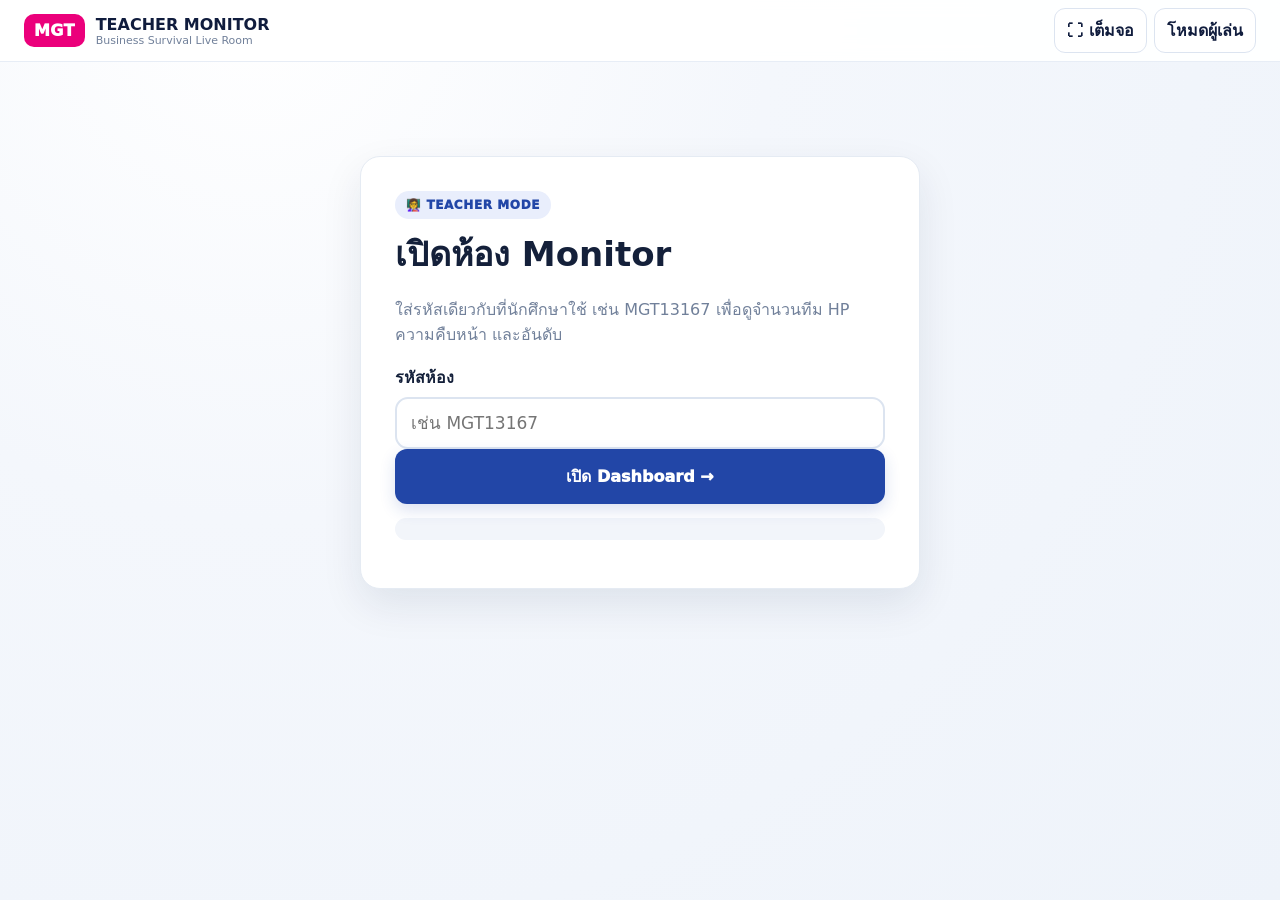
==== teacher.html @ 5bec0195 "Add teacher monitoring dashboard page" ====
<!DOCTYPE html>
<html lang="th">
<head>
<meta charset="UTF-8">
<meta name="viewport" content="width=device-width,initial-scale=1">
<meta name="theme-color" content="#F2F5FA">
<title>Teacher Monitor — Business Survival</title>
<link rel="stylesheet" href="style.css">
</head>
<body>
<div class="app">
<header class="topbar">
  <a class="brand" href="./"><div class="brandmark">MGT</div><div><b>TEACHER MONITOR</b><small>Business Survival Live Room</small></div></a>
  <div class="top-actions"><button id="teacherFullscreenBtn" type="button">⛶ เต็มจอ</button><a class="teacher-link" href="./">โหมดผู้เล่น</a></div>
</header>

<main class="teacher-shell">
<section id="teacherJoin" class="teacher-join card">
  <span class="eyebrow">👩‍🏫 TEACHER MODE</span>
  <h1>เปิดห้อง Monitor</h1>
  <p>ใส่รหัสเดียวกับที่นักศึกษาใช้ เช่น MGT13167 เพื่อดูจำนวนทีม HP ความคืบหน้า และอันดับ</p>
  <form id="teacherJoinForm">
    <label for="teacherRoomCode">รหัสห้อง</label>
    <input id="teacherRoomCode" maxlength="20" autocomplete="off" placeholder="เช่น MGT13167" required>
    <button class="primary big" type="submit">เปิด Dashboard →</button>
  </form>
  <p id="backendNote" class="finish-note"></p>
</section>

<section id="teacherDashboard" class="teacher-dashboard">
  <div class="teacher-head">
    <div><span class="eyebrow">LIVE CLASSROOM</span><h1>ROOM <span id="teacherRoomDisplay"></span></h1><p>อัปเดตคะแนนอัตโนมัติทุก 2 วินาที</p></div>
    <div><span id="liveBadge" class="live-badge">● LIVE</span></div>
  </div>

  <div class="teacher-stats">
    <div class="stat-card card"><span>ทีมทั้งหมด</span><strong id="statTeams">0</strong></div>
    <div class="stat-card card"><span>ยังอยู่ในเกม</span><strong id="statPlaying">0</strong></div>
    <div class="stat-card card"><span>รอดครบ 20</span><strong id="statSurvived">0</strong></div>
    <div class="stat-card card"><span>HP สูงสุด</span><strong id="statTopHp">—</strong></div>
  </div>

  <div class="teacher-board card">
    <div class="teacher-board-head"><div><span class="eyebrow">🏆 LEADERBOARD</span><h2>สถานะทุกทีม</h2></div><button class="top-actions" id="refreshBtn" type="button">↻ อัปเดต</button></div>
    <div id="teacherTeamList"></div>
  </div>
</section>
</main>
</div>

<script src="sync-config.js"></script>
<script src="sync.js"></script>
<script src="teacher.js"></script>
</body>
</html>
---- style.css ----
:root{--navy:#101C3D;--blue:#2246A7;--cloud:#F2F5FA;--pink:#EB007B;--white:#fff;--text:#14203A;--muted:#71809A;--green:#2FA463;--green-soft:#EAF8F0;--orange:#F19A35;--orange-soft:#FFF4E6;--red:#D94A4A;--red-soft:#FFF0F0;--line:#DCE4F0;--shadow:0 16px 42px rgba(16,28,61,.09)}*{box-sizing:border-box}html{background:var(--cloud)}body{margin:0;font-family:Inter,"Noto Sans Thai",system-ui,-apple-system,sans-serif;background:radial-gradient(circle at 20% 0,#fff 0,#f4f7fc 38%,#eef3fa 100%);color:var(--text);min-height:100vh}button,input{font:inherit}.app{min-height:100vh}.topbar{height:62px;background:rgba(255,255,255,.92);backdrop-filter:blur(10px);border-bottom:1px solid #e7edf6;display:flex;align-items:center;justify-content:space-between;padding:0 24px;position:sticky;top:0;z-index:20}.brand{display:flex;align-items:center;gap:11px;color:var(--navy);text-decoration:none}.brandmark{background:var(--pink);color:#fff;padding:7px 10px;border-radius:10px;font-weight:1000;letter-spacing:.02em}.brand small{display:block;color:var(--muted);font-size:11px}.top-actions{display:flex;gap:7px;align-items:center}.top-actions button,.teacher-link{background:#fff;border:1px solid var(--line);color:var(--navy);padding:9px 12px;border-radius:11px;font-weight:800;cursor:pointer;text-decoration:none}.top-actions button:hover,.teacher-link:hover{border-color:#a9b9d4;background:#f9fbff}.main{max-width:1050px;margin:auto;padding:24px}.screen{display:none}.screen.active{display:block}.card{background:#fff;border:1px solid #e5ebf3;border-radius:20px;box-shadow:var(--shadow)}.eyebrow,.pill{display:inline-flex;background:#E9EEFC;color:var(--blue);font-weight:1000;padding:7px 11px;border-radius:99px;font-size:12px;letter-spacing:.05em}.primary{border:0;padding:12px 18px;border-radius:12px;font-weight:1000;color:#fff;cursor:pointer;background:var(--blue);box-shadow:0 6px 16px rgba(34,70,167,.16)}.primary:hover{filter:brightness(1.05)}.primary.big{width:100%;padding:15px 18px;font-size:16px}.hidden{display:none!important}.join-layout{display:grid;grid-template-columns:1.15fr .85fr;gap:34px;align-items:center;min-height:calc(100vh - 110px)}.join-copy{padding:26px 8px}.join-copy h1{font-size:72px;line-height:.9;letter-spacing:-.045em;margin:20px 0;color:var(--navy)}.join-copy h1 span{color:var(--pink)}.join-copy h2{font-size:29px;margin:0 0 12px}.join-copy p{font-size:18px;color:var(--muted);line-height:1.65;max-width:650px}.mini-rules{display:flex;gap:9px;flex-wrap:wrap;margin-top:22px}.mini-rules span{background:#fff;border:1px solid var(--line);border-radius:99px;padding:9px 13px;font-weight:800;font-size:14px}.join-card{padding:32px}.join-icon{font-size:50px}.join-card h2{font-size:29px;margin:7px 0 3px}.join-card>p{color:var(--muted);margin-top:0;line-height:1.5}.join-card label{display:block;font-weight:900;margin:17px 0 7px}.join-card input{width:100%;padding:14px 15px;border:2px solid var(--line);border-radius:13px;background:#fff;font-size:17px;text-transform:none}.join-card input:focus{outline:none;border-color:var(--blue);box-shadow:0 0 0 4px rgba(34,70,167,.08)}.join-card .primary{margin-top:21px}.link-btn{width:100%;border:0;background:transparent;color:var(--blue);font-weight:800;margin-top:12px;cursor:pointer}.player-strip{display:grid;grid-template-columns:minmax(220px,.72fr) minmax(0,1.5fr);gap:34px;align-items:center;padding:17px 22px;margin-bottom:14px}.identity .room-label{display:inline-flex;background:var(--cloud);padding:5px 9px;border-radius:99px;color:var(--muted);font-size:11px;font-weight:900}.identity h3{font-size:25px;margin:5px 0 2px;color:var(--navy);line-height:1.1}.sync-badge{font-size:11px;font-weight:800;color:var(--muted)}.sync-badge.online{color:var(--green)}.sync-badge.offline{color:var(--red)}.sync-badge.local{color:var(--orange)}.hp-head{display:flex;justify-content:space-between;gap:12px;align-items:center;font-weight:1000;font-size:15px}.hp-head strong{font-size:16px;color:var(--navy)}.hpbar{height:12px;background:#E9EDF4;border-radius:99px;overflow:hidden}.hpbar.large{height:17px;margin:8px 0 5px}.hpfill{height:100%;background:linear-gradient(90deg,var(--pink),#FF5D7E);transition:width .55s ease}.hpfill.warning{background:linear-gradient(90deg,#F4B13F,#EF7C30)}.hpfill.danger{background:linear-gradient(90deg,#EC5C5C,#BD2D45)}.hp-panel small{font-weight:900;color:var(--muted);font-size:10px;letter-spacing:.04em}.failed-text{color:var(--red)!important}.question{padding:24px 26px 18px}.question-head{display:flex;justify-content:space-between;align-items:center;gap:10px}.state-pill{font-size:10px;font-weight:1000;border-radius:99px;background:var(--green-soft);padding:7px 10px;color:#257244}.state-pill.good{background:var(--green-soft);color:#227445}.state-pill.mid{background:var(--orange-soft);color:#9A6200}.state-pill.bad{background:var(--red-soft);color:#A93131}.timer-wrap{margin:17px 0 22px}.timer-meta{display:flex;justify-content:space-between;align-items:center;font-weight:900;margin-bottom:7px;font-size:13px}.timer-meta strong{font-size:13px}.timer-track{height:12px;background:#E9EDF4;border-radius:99px;overflow:hidden}.timer-bar{height:100%;width:100%;background:linear-gradient(90deg,#F3B438,#F0792F);transition:width 1s linear}.timer-bar.warning{background:linear-gradient(90deg,#F29B35,#F0642E)}.timer-bar.danger{background:linear-gradient(90deg,#F24B64,var(--pink))}.event-area{display:grid;grid-template-columns:74px 1fr;gap:14px;align-items:center;margin-top:4px}.event-icon{font-size:46px;line-height:1;text-align:center}.question h2{font-size:30px;margin:0 0 5px;color:var(--navy);letter-spacing:-.02em}.question p{font-size:15px;color:var(--muted);line-height:1.6;margin:0}.options{display:grid;grid-template-columns:1fr 1fr;gap:10px;margin-top:20px}.option{display:flex;align-items:center;gap:11px;text-align:left;background:#fff;border:1.5px solid #DDE5F0;padding:13px;border-radius:15px;cursor:pointer;transition:.16s;min-height:64px;color:var(--text)}.option:hover:not(:disabled){border-color:#7C98D4;transform:translateY(-1px);box-shadow:0 6px 16px rgba(34,70,167,.08)}.option:disabled{cursor:default}.option .letter{flex:0 0 34px;height:34px;border-radius:10px;background:var(--navy);color:#fff;display:grid;place-items:center;font-weight:1000}.option.selected{border-color:var(--blue);background:#F5F7FF;box-shadow:0 0 0 3px rgba(34,70,167,.07)}.option.dimmed:not(.selected){opacity:.43}.result-box{display:none;margin-top:18px;padding:16px;border-radius:15px;grid-template-columns:46px 1fr auto;gap:14px;align-items:center}.result-box.show{display:grid}.result-box.good{background:var(--green-soft);border:1px solid #B9E3CB}.result-box.mid{background:var(--orange-soft);border:1px solid #F4D69C}.result-box.bad{background:var(--red-soft);border:1px solid #F0BBBB}.result-icon{font-size:34px}.result-copy span{font-size:10px;font-weight:1000;letter-spacing:.08em}.result-copy h3{margin:2px 0;font-size:19px}.result-copy p{font-size:13px;margin:0;color:var(--text)}.damage-badge{font-size:17px;font-weight:1000;white-space:nowrap}.good .damage-badge{color:var(--green)}.mid .damage-badge{color:var(--orange)}.bad .damage-badge{color:var(--red)}.controls{display:flex;justify-content:space-between;align-items:center;gap:12px;margin-top:16px;padding-top:14px;border-top:1px solid var(--line);min-height:48px}.controls span{color:var(--muted);font-weight:700;font-size:12px}.finish{max-width:780px;margin:28px auto 16px;padding:38px;text-align:center}.trophy{font-size:72px}.finish h1{font-size:36px;margin:10px 0}.finish>p{font-size:16px;color:var(--muted)}.final-hp{display:flex;justify-content:center;align-items:baseline;gap:12px;margin:24px auto 6px}.final-hp span{font-weight:800;color:var(--muted)}.final-hp strong{font-size:62px;line-height:1;color:var(--pink)}.finish-status{font-size:22px;font-weight:1000;color:var(--navy);margin-bottom:14px}.finish-note{background:var(--cloud);padding:11px 15px;border-radius:13px;font-size:14px}.summary{max-width:900px;margin:0 auto;padding:26px}.summary-head{display:flex;justify-content:space-between;gap:20px;align-items:flex-end;margin-bottom:16px}.summary-head h2{margin:7px 0 0;font-size:27px}.summary-head>strong{color:var(--pink)}.history-list{display:grid;gap:9px}.history-item{display:grid;grid-template-columns:46px 1fr auto;gap:12px;align-items:center;border:1px solid var(--line);border-left:5px solid var(--green);border-radius:14px;padding:13px;background:#fff}.history-item.mid{border-left-color:var(--orange)}.history-item.bad{border-left-color:var(--red)}.history-num{width:38px;height:38px;border-radius:11px;background:var(--cloud);display:grid;place-items:center;font-weight:1000;color:var(--navy)}.history-main h3{font-size:15px;margin:0 0 3px}.history-main p{font-size:12px!important;color:var(--text)!important;margin:0 0 3px!important}.history-main small{color:var(--muted);font-size:11px}.history-score{text-align:right;display:grid;gap:2px}.history-score strong{font-size:14px}.history-score span{font-size:11px;color:var(--muted)}.history-item.good .history-score strong{color:var(--green)}.history-item.mid .history-score strong{color:var(--orange)}.history-item.bad .history-score strong{color:var(--red)}.finish-actions{display:flex;gap:10px;justify-content:center;margin:18px 0 40px}.button-link{display:inline-flex;align-items:center}.modal-wrap{display:none;position:fixed;inset:0;background:rgba(16,28,61,.78);z-index:100;padding:22px;align-items:center;justify-content:center}.modal-wrap.open{display:flex}.modal{width:min(700px,100%);max-height:90vh;overflow:auto;padding:28px}.modal h2{margin-top:0}.rules{display:grid;gap:10px;margin-top:18px}.rules>div{padding:14px;background:var(--cloud);border-radius:14px;display:grid;grid-template-columns:32px 1fr}.rules span{grid-column:2;color:var(--muted);font-size:13px}.actions{display:flex;gap:12px;flex-wrap:wrap;margin-top:22px}.end{justify-content:flex-end}.danger-modal{background:rgba(54,9,19,.86)}.bankrupt-card{text-align:center;max-width:560px;padding:40px}.bankrupt-icon{font-size:82px}.danger-eyebrow{background:#FFE8EB;color:#B52E45}.bankrupt-card h2{font-size:42px;color:#9B1E34;margin:12px 0 4px}.bankrupt-card p{font-size:17px;color:var(--muted);line-height:1.6}.empty{color:var(--muted);text-align:center}.teacher-shell{max-width:1180px;margin:auto;padding:24px}.teacher-join{max-width:560px;margin:70px auto;padding:34px}.teacher-join h1{font-size:34px;margin:8px 0}.teacher-join p{color:var(--muted)}.teacher-join label{display:block;font-weight:900;margin:18px 0 7px}.teacher-join input{width:100%;padding:14px;border:2px solid var(--line);border-radius:13px;font-size:17px}.teacher-dashboard{display:none}.teacher-dashboard.active{display:block}.teacher-head{display:flex;justify-content:space-between;align-items:center;gap:16px;margin-bottom:16px}.teacher-head h1{margin:0;font-size:32px}.teacher-head p{margin:3px 0;color:var(--muted)}.live-badge{display:inline-flex;align-items:center;gap:7px;padding:8px 11px;border-radius:99px;font-weight:900;font-size:12px;background:var(--green-soft);color:var(--green)}.live-badge.local{background:var(--orange-soft);color:#9A6200}.teacher-stats{display:grid;grid-template-columns:repeat(4,1fr);gap:12px;margin-bottom:16px}.stat-card{padding:18px}.stat-card span{font-size:12px;color:var(--muted);font-weight:800}.stat-card strong{display:block;font-size:34px;color:var(--navy);margin-top:3px}.teacher-board{padding:22px}.teacher-board-head{display:flex;justify-content:space-between;align-items:center;margin-bottom:10px}.team-monitor{display:grid;grid-template-columns:48px minmax(160px,1fr) minmax(160px,1.3fr) 120px 130px;gap:14px;align-items:center;padding:15px 4px;border-top:1px solid var(--line)}.team-monitor:first-of-type{border-top:0}.team-monitor .rank-no{width:38px;height:38px;border-radius:12px;background:var(--cloud);display:grid;place-items:center;font-weight:1000}.team-monitor .team-name{font-weight:1000}.team-monitor .team-name small{display:block;font-weight:700;color:var(--muted);margin-top:2px}.monitor-hp strong{display:flex;justify-content:space-between;font-size:13px}.monitor-hp .hpbar{margin-top:6px}.progress-text{font-size:12px;color:var(--muted);font-weight:800}.status-chip{justify-self:end;padding:7px 10px;border-radius:99px;font-size:11px;font-weight:1000;background:var(--cloud);color:var(--muted)}.status-chip.survived{background:var(--green-soft);color:var(--green)}.status-chip.bankrupt{background:var(--red-soft);color:var(--red)}.teacher-empty{text-align:center;padding:50px 20px;color:var(--muted)}@media(max-width:850px){.main,.teacher-shell{padding:14px}.topbar{padding:0 12px}.brand small{display:none}.top-actions #fullscreenBtn,.teacher-link:not(.button-link){display:none}.join-layout,.player-strip{grid-template-columns:1fr}.join-copy{padding:16px 3px}.join-copy h1{font-size:50px}.join-copy h2{font-size:23px}.player-strip{gap:14px}.question{padding:19px}.options{grid-template-columns:1fr}.event-area{grid-template-columns:54px 1fr}.event-icon{font-size:38px}.question h2{font-size:25px}.controls{align-items:flex-start;flex-direction:column}.controls .primary{width:100%}.result-box{grid-template-columns:38px 1fr}.damage-badge{grid-column:2}.history-item{grid-template-columns:40px 1fr}.history-score{grid-column:2;text-align:left}.summary-head{align-items:flex-start;flex-direction:column}.teacher-stats{grid-template-columns:1fr 1fr}.team-monitor{grid-template-columns:40px 1fr;gap:9px}.team-monitor .monitor-hp,.team-monitor .progress-text,.team-monitor .status-chip{grid-column:2;justify-self:stretch}.teacher-head{align-items:flex-start;flex-direction:column}}
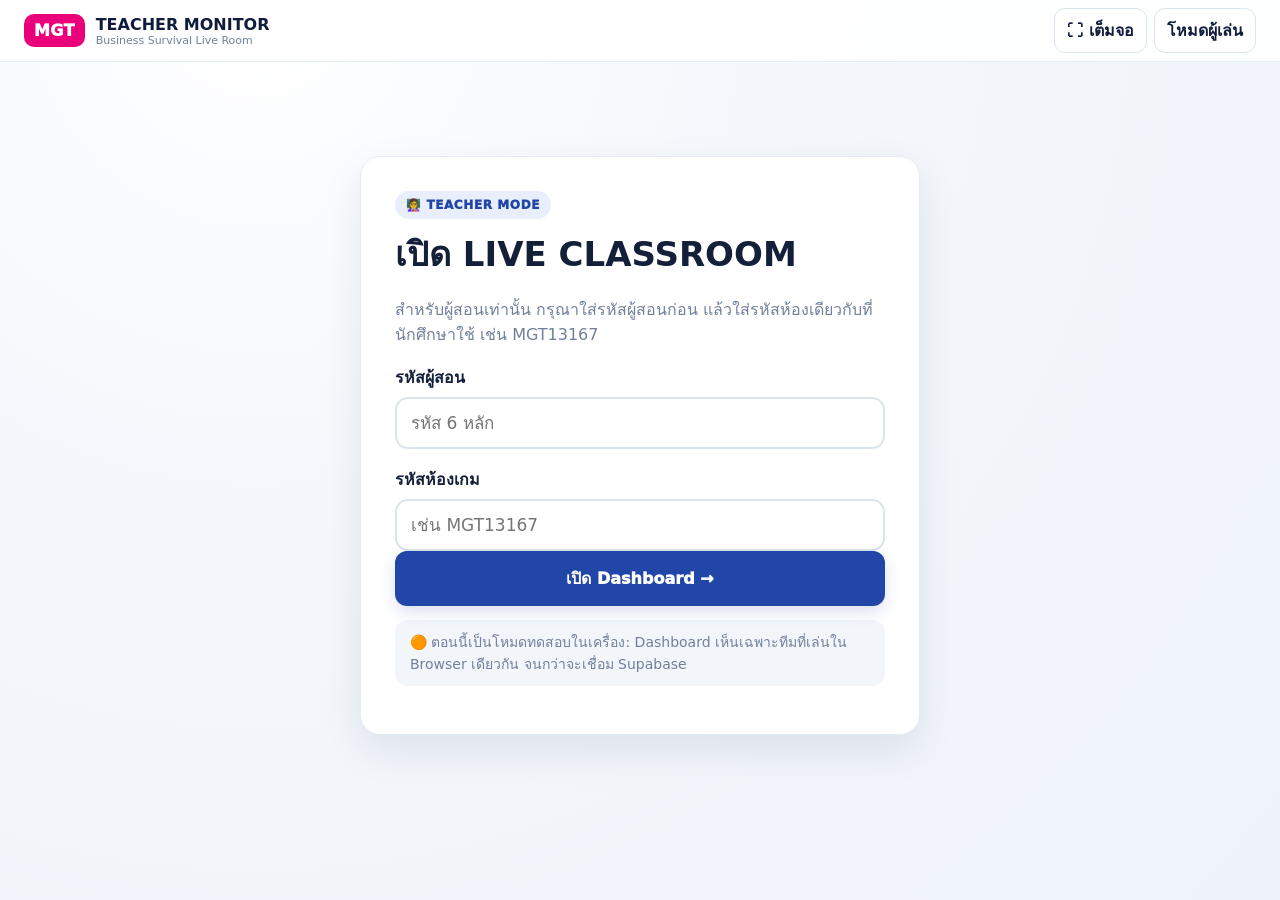
==== commit 926e31c0: "Require teacher access code before live classroom" ====
--- a/teacher.html
+++ b/teacher.html
@@ -17,13 +17,16 @@
 <main class="teacher-shell">
 <section id="teacherJoin" class="teacher-join card">
   <span class="eyebrow">👩‍🏫 TEACHER MODE</span>
-  <h1>เปิดห้อง Monitor</h1>
-  <p>ใส่รหัสเดียวกับที่นักศึกษาใช้ เช่น MGT13167 เพื่อดูจำนวนทีม HP ความคืบหน้า และอันดับ</p>
+  <h1>เปิด LIVE CLASSROOM</h1>
+  <p>สำหรับผู้สอนเท่านั้น กรุณาใส่รหัสผู้สอนก่อน แล้วใส่รหัสห้องเดียวกับที่นักศึกษาใช้ เช่น MGT13167</p>
   <form id="teacherJoinForm">
-    <label for="teacherRoomCode">รหัสห้อง</label>
+    <label for="teacherAccessCode">รหัสผู้สอน</label>
+    <input id="teacherAccessCode" type="password" inputmode="numeric" maxlength="6" autocomplete="off" placeholder="รหัส 6 หลัก" required>
+    <label for="teacherRoomCode">รหัสห้องเกม</label>
     <input id="teacherRoomCode" maxlength="20" autocomplete="off" placeholder="เช่น MGT13167" required>
     <button class="primary big" type="submit">เปิด Dashboard →</button>
   </form>
+  <p id="teacherAccessError" class="finish-note" style="display:none;background:#fff0f0;color:#a93131;font-weight:800">รหัสผู้สอนไม่ถูกต้อง กรุณาลองใหม่</p>
   <p id="backendNote" class="finish-note"></p>
 </section>
 
